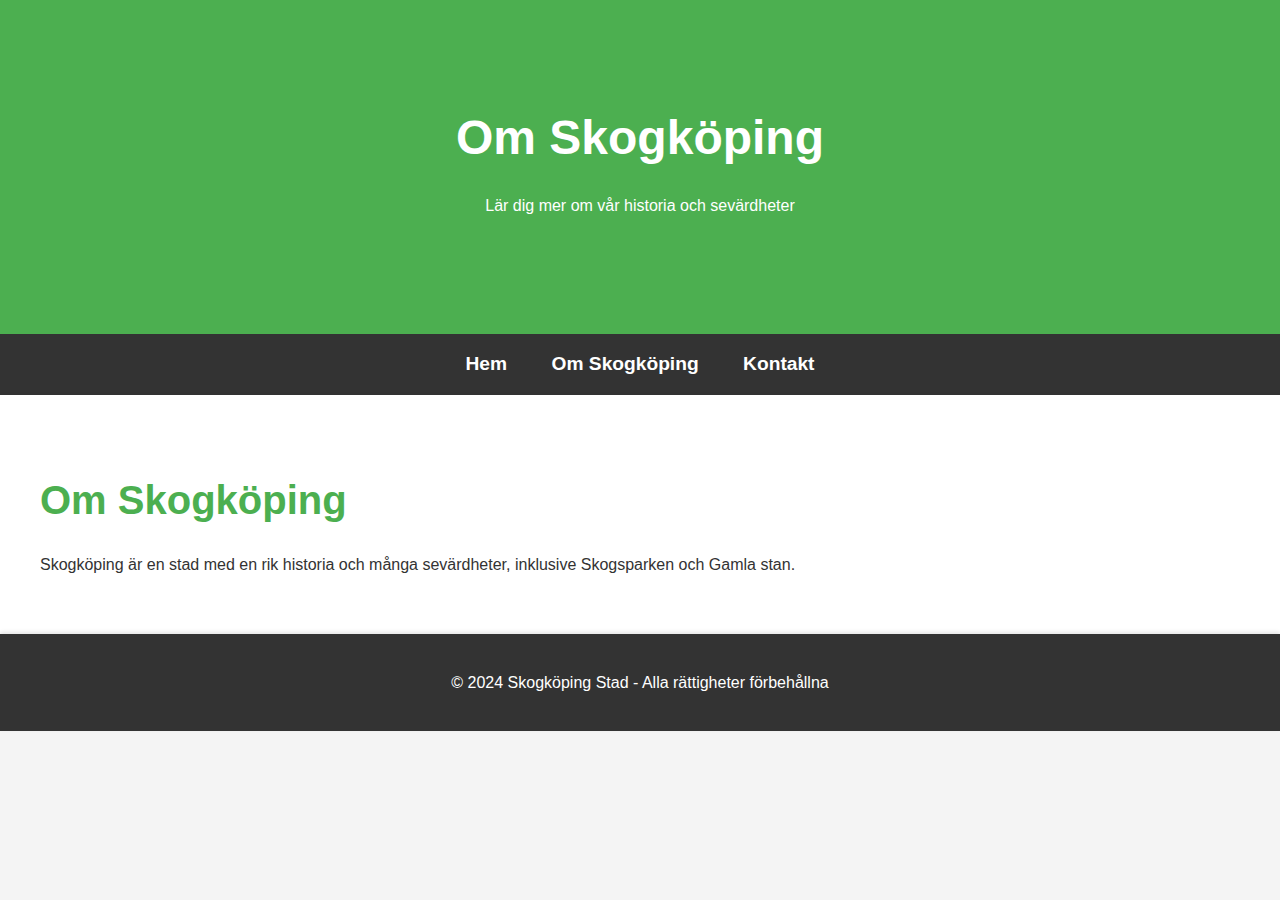
==== om.html @ 850c3d3b "Add files via upload" ====
<!DOCTYPE html>
<html lang="sv">
<head>
    <meta charset="UTF-8">
    <meta name="viewport" content="width=device-width, initial-scale=1.0">
    <title>Om Skogköping</title>
    <link rel="stylesheet" href="style.css">
</head>
<body>
    <header>
        <h1>Om Skogköping</h1>
        <p>Lär dig mer om vår historia och sevärdheter</p>
    </header>

    <nav>
        <a href="index.html">Hem</a>
        <a href="om.html">Om Skogköping</a>
        <a href="kontakt.html">Kontakt</a>
    </nav>

    <section>
        <h2>Om Skogköping</h2>
        <p>Skogköping är en stad med en rik historia och många sevärdheter, inklusive Skogsparken och Gamla stan.</p>
    </section>

    <footer>
        <p>© 2024 Skogköping Stad - Alla rättigheter förbehållna</p>
    </footer>
</body>
</html>
---- style.css ----
body {
    font-family: Arial, sans-serif;
    background-color: #f4f4f4;
    margin: 0;
    padding: 0;
    color: #333;
    line-height: 1.6;
}

header {
    background-color: #4CAF50;
    color: white;
    text-align: center;
    padding: 100px 0;
    box-shadow: 0 4px 8px rgba(0, 0, 0, 0.2);
}

header h1 {
    font-size: 3em;
    margin: 0;
}

nav {
    background-color: #333;
    padding: 15px 0;
    text-align: center;
}

nav a {
    color: white;
    margin: 0 20px;
    text-decoration: none;
    font-weight: bold;
    font-size: 1.2em;
}

nav a:hover {
    color: #4CAF50;
}

section {
    padding: 40px;
    background-color: white;
    max-width: 1200px;
    margin: 0 auto;
    box-shadow: 0 4px 8px rgba(0, 0, 0, 0.1);
}

section h2 {
    color: #4CAF50;
    font-size: 2.5em;
    margin-bottom: 20px;
}

section ul {
    list-style-type: none;
    padding: 0;
}

footer {
    background-color: #333;
    color: white;
    text-align: center;
    padding: 20px 0;
    position: relative;
    bottom: 0;
    width: 100%;
    box-shadow: 0 -2px 4px rgba(0, 0, 0, 0.1);
}
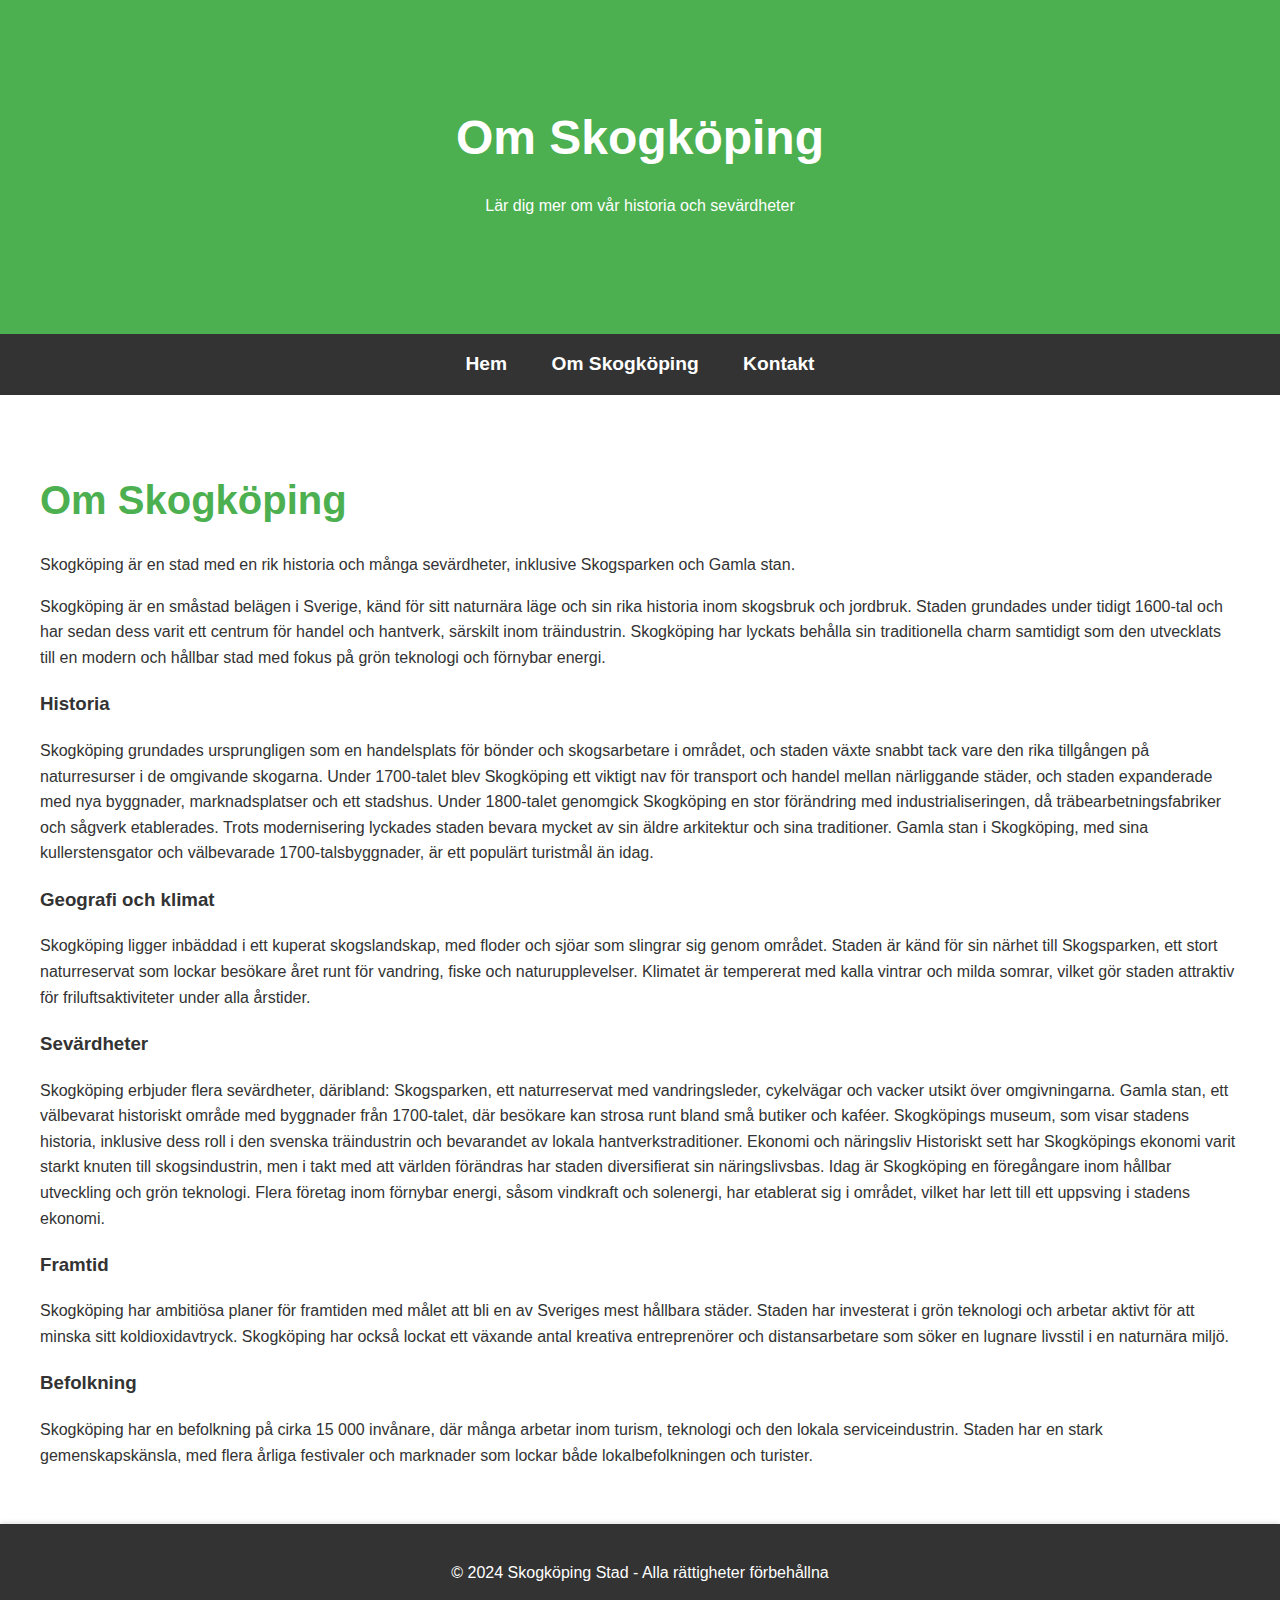
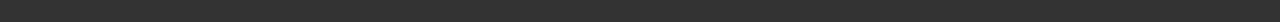
==== commit 85034233: "Add files via upload" ====
--- a/om.html
+++ b/om.html
@@ -21,6 +21,30 @@
     <section>
         <h2>Om Skogköping</h2>
         <p>Skogköping är en stad med en rik historia och många sevärdheter, inklusive Skogsparken och Gamla stan.</p>
+        <p>Skogköping är en småstad belägen i Sverige, känd för sitt naturnära läge och sin rika historia inom skogsbruk och jordbruk. Staden grundades under tidigt 1600-tal och har sedan dess varit ett centrum för handel och hantverk, särskilt inom träindustrin. Skogköping har lyckats behålla sin traditionella charm samtidigt som den utvecklats till en modern och hållbar stad med fokus på grön teknologi och förnybar energi.</p>
+
+<h3>Historia</h3>
+<p>Skogköping grundades ursprungligen som en handelsplats för bönder och skogsarbetare i området, och staden växte snabbt tack vare den rika tillgången på naturresurser i de omgivande skogarna. Under 1700-talet blev Skogköping ett viktigt nav för transport och handel mellan närliggande städer, och staden expanderade med nya byggnader, marknadsplatser och ett stadshus.
+
+Under 1800-talet genomgick Skogköping en stor förändring med industrialiseringen, då träbearbetningsfabriker och sågverk etablerades. Trots modernisering lyckades staden bevara mycket av sin äldre arkitektur och sina traditioner. Gamla stan i Skogköping, med sina kullerstensgator och välbevarade 1700-talsbyggnader, är ett populärt turistmål än idag.</p>
+
+<h3>Geografi och klimat</h3>
+<p>Skogköping ligger inbäddad i ett kuperat skogslandskap, med floder och sjöar som slingrar sig genom området. Staden är känd för sin närhet till Skogsparken, ett stort naturreservat som lockar besökare året runt för vandring, fiske och naturupplevelser. Klimatet är tempererat med kalla vintrar och milda somrar, vilket gör staden attraktiv för friluftsaktiviteter under alla årstider.</p>
+
+<h3>Sevärdheter</h3>
+<p>Skogköping erbjuder flera sevärdheter, däribland:
+
+Skogsparken, ett naturreservat med vandringsleder, cykelvägar och vacker utsikt över omgivningarna.
+Gamla stan, ett välbevarat historiskt område med byggnader från 1700-talet, där besökare kan strosa runt bland små butiker och kaféer.
+Skogköpings museum, som visar stadens historia, inklusive dess roll i den svenska träindustrin och bevarandet av lokala hantverkstraditioner.
+Ekonomi och näringsliv
+Historiskt sett har Skogköpings ekonomi varit starkt knuten till skogsindustrin, men i takt med att världen förändras har staden diversifierat sin näringslivsbas. Idag är Skogköping en föregångare inom hållbar utveckling och grön teknologi. Flera företag inom förnybar energi, såsom vindkraft och solenergi, har etablerat sig i området, vilket har lett till ett uppsving i stadens ekonomi.</p>
+
+<h3>Framtid</h3>
+<p>Skogköping har ambitiösa planer för framtiden med målet att bli en av Sveriges mest hållbara städer. Staden har investerat i grön teknologi och arbetar aktivt för att minska sitt koldioxidavtryck. Skogköping har också lockat ett växande antal kreativa entreprenörer och distansarbetare som söker en lugnare livsstil i en naturnära miljö.</p>
+
+<h3>Befolkning</h3>
+<p>Skogköping har en befolkning på cirka 15 000 invånare, där många arbetar inom turism, teknologi och den lokala serviceindustrin. Staden har en stark gemenskapskänsla, med flera årliga festivaler och marknader som lockar både lokalbefolkningen och turister.</p>
     </section>
 
     <footer>
